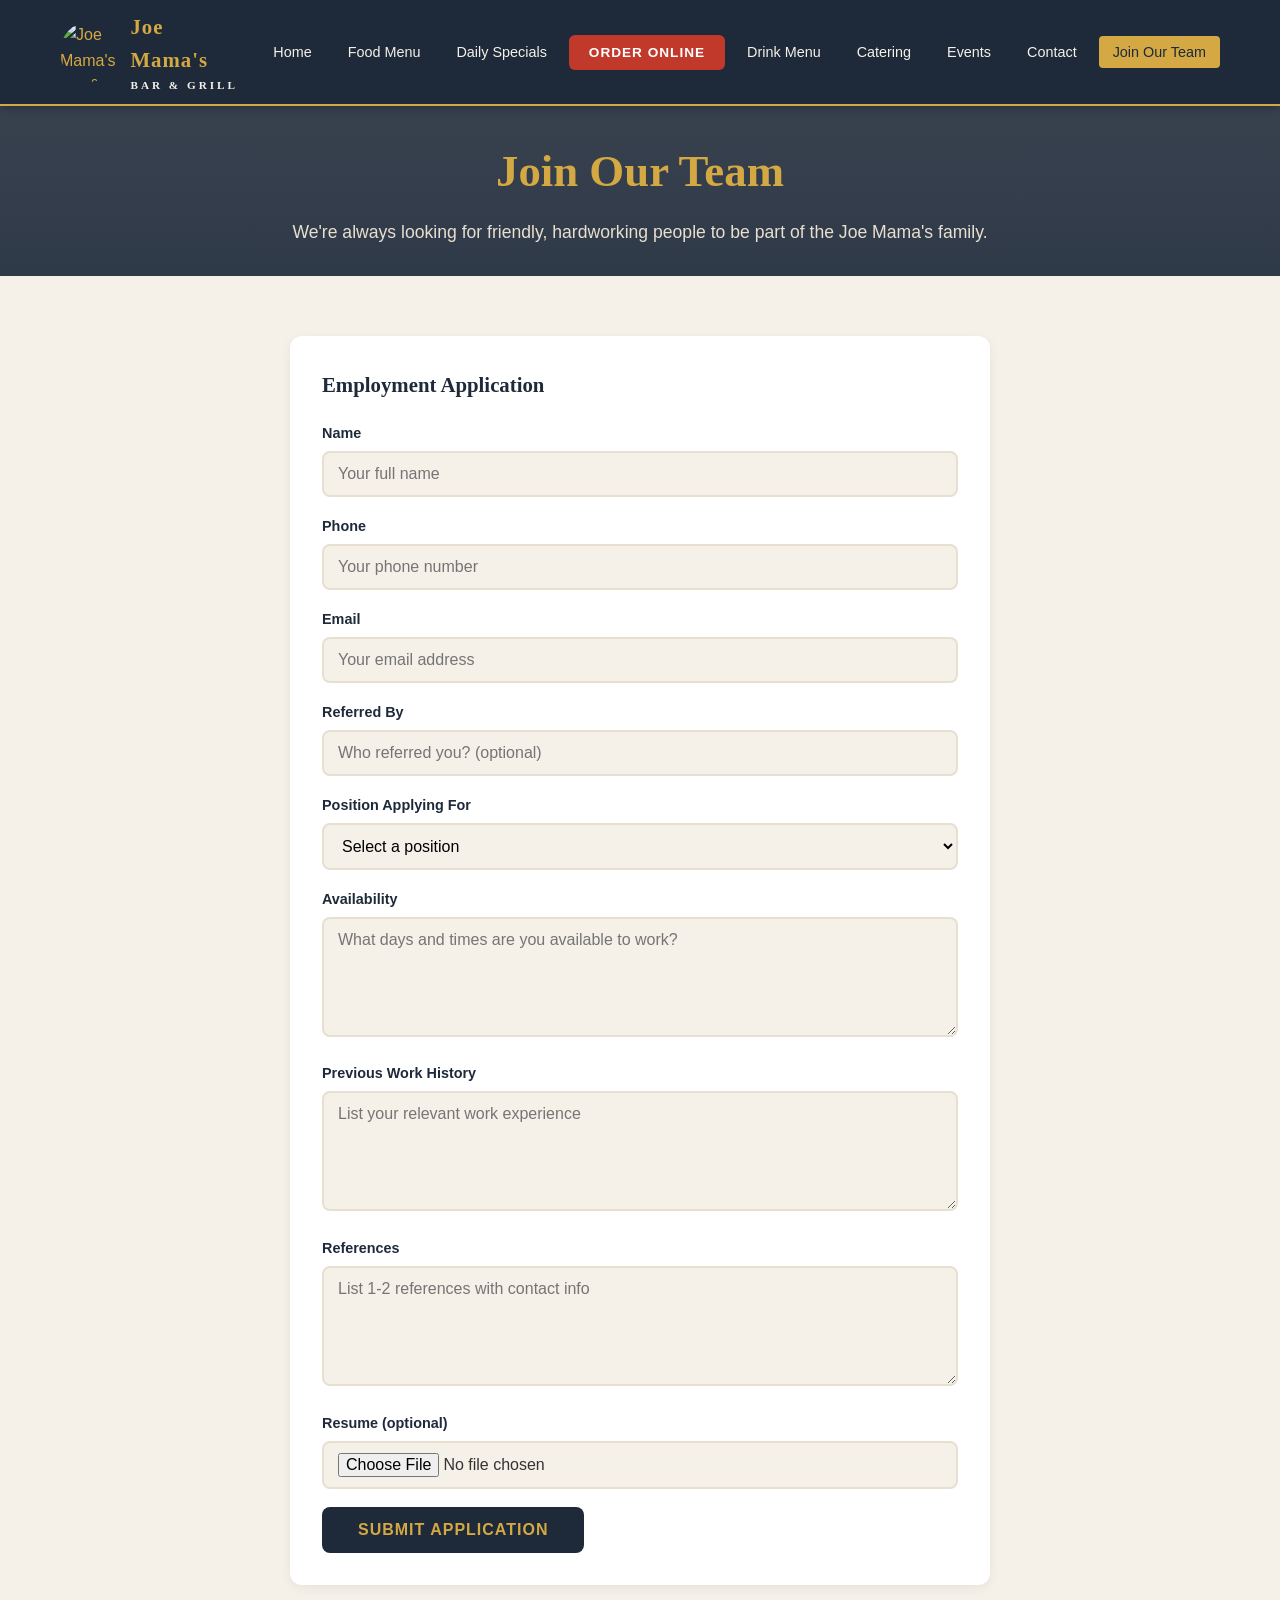
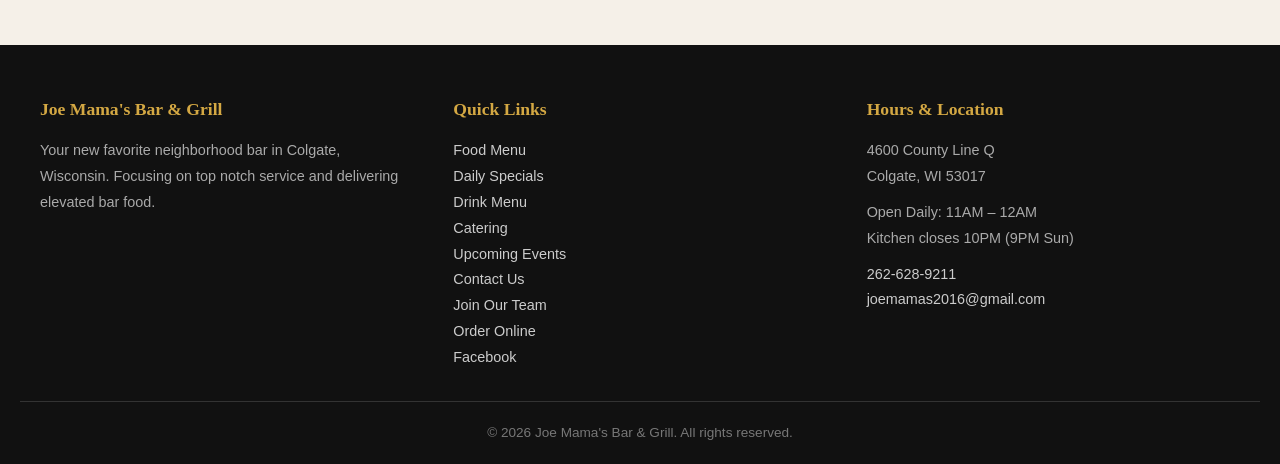
==== careers.html @ 6d46931b "Add Join Our Team page with employment application form New careers page with Formspree-powered appl" ====
<!DOCTYPE html>
<html lang="en">
<head>
  <meta charset="UTF-8">
  <meta name="viewport" content="width=device-width, initial-scale=1.0">
  <title>Join Our Team | Joe Mama's Bar & Grill</title>
  <meta name="description" content="Apply to join the Joe Mama's Bar & Grill team in Colgate, WI. We're hiring line cooks, bartenders, servers, and more.">
  <link rel="stylesheet" href="assets/style.css?v=20">
  <link rel="icon" href="assets/images/logo.png">
</head>
<body>

  <!-- HEADER -->
  <header>
    <div class="header-inner">
      <a href="index.html" class="logo">
        <img src="assets/images/logo.png" alt="Joe Mama's Bar & Grill Logo">
        <div class="logo-text">Joe Mama's<span>Bar &amp; Grill</span></div>
      </a>
      <a href="https://onlineordering.rmpos.com/Order/?wci=3OLl6gTd" target="_blank" class="order-btn-mobile">Order Online</a>
      <button class="menu-toggle" aria-label="Toggle navigation" onclick="document.querySelector('nav ul').classList.toggle('open')">
        <span></span><span></span><span></span>
      </button>
      <nav>
        <ul>
          <li><a href="index.html">Home</a></li>
          <li><a href="menu.html">Food Menu</a></li>
          <li><a href="specials.html">Daily Specials</a></li>
          <li><a href="https://onlineordering.rmpos.com/Order/?wci=3OLl6gTd" target="_blank" class="order-btn">Order Online</a></li>
          <li><a href="drinks.html">Drink Menu</a></li>
          <li><a href="catering.html">Catering</a></li>
          <li><a href="events.html">Events</a></li>
          <li><a href="contact.html">Contact</a></li>
          <li><a href="careers.html" class="active">Join Our Team</a></li>
        </ul>
      </nav>
    </div>
  </header>

  <!-- PAGE HERO -->
  <section class="page-hero">
    <h1>Join Our Team</h1>
    <p>We're always looking for friendly, hardworking people to be part of the Joe Mama's family.</p>
  </section>

  <!-- APPLICATION FORM -->
  <section class="section">
    <div class="contact-form" style="max-width:700px; margin:0 auto;">
      <h3>Employment Application</h3>
      <form action="https://formspree.io/f/mkodgoey" method="POST" enctype="multipart/form-data">
        <input type="hidden" name="_subject" value="New Job Application">
        <div class="form-group">
          <label for="name">Name</label>
          <input type="text" id="name" name="name" required placeholder="Your full name">
        </div>
        <div class="form-group">
          <label for="phone">Phone</label>
          <input type="tel" id="phone" name="phone" required placeholder="Your phone number">
        </div>
        <div class="form-group">
          <label for="email">Email</label>
          <input type="email" id="email" name="email" required placeholder="Your email address">
        </div>
        <div class="form-group">
          <label for="referred">Referred By</label>
          <input type="text" id="referred" name="referred_by" placeholder="Who referred you? (optional)">
        </div>
        <div class="form-group">
          <label for="position">Position Applying For</label>
          <select id="position" name="position" required>
            <option value="" disabled selected>Select a position</option>
            <option value="Line Cook">Line Cook</option>
            <option value="Bartender">Bartender</option>
            <option value="Server">Server</option>
            <option value="Dishwasher">Dishwasher</option>
            <option value="Other">Other</option>
          </select>
        </div>
        <div class="form-group">
          <label for="availability">Availability</label>
          <textarea id="availability" name="availability" required placeholder="What days and times are you available to work?"></textarea>
        </div>
        <div class="form-group">
          <label for="work-history">Previous Work History</label>
          <textarea id="work-history" name="work_history" placeholder="List your relevant work experience"></textarea>
        </div>
        <div class="form-group">
          <label for="references">References</label>
          <textarea id="references" name="references" placeholder="List 1-2 references with contact info"></textarea>
        </div>
        <div class="form-group">
          <label for="resume">Resume (optional)</label>
          <input type="file" id="resume" name="resume" accept=".pdf,.doc,.docx">
        </div>
        <button type="submit" class="btn-submit">Submit Application</button>
      </form>
    </div>
  </section>

  <!-- FOOTER -->
  <footer>
    <div class="footer-grid">
      <div class="footer-col">
        <h4>Joe Mama's Bar &amp; Grill</h4>
        <p>Your new favorite neighborhood bar in Colgate, Wisconsin. Focusing on top notch service and delivering elevated bar food.</p>
      </div>
      <div class="footer-col">
        <h4>Quick Links</h4>
        <ul>
          <li><a href="menu.html">Food Menu</a></li>
          <li><a href="specials.html">Daily Specials</a></li>
          <li><a href="drinks.html">Drink Menu</a></li>
          <li><a href="catering.html">Catering</a></li>
          <li><a href="events.html">Upcoming Events</a></li>
          <li><a href="contact.html">Contact Us</a></li>
          <li><a href="careers.html">Join Our Team</a></li>
          <li><a href="https://onlineordering.rmpos.com/Order/?wci=3OLl6gTd" target="_blank">Order Online</a></li>
          <li><a href="https://www.facebook.com/JoeMamasBarandGrill" target="_blank">Facebook</a></li>
        </ul>
      </div>
      <div class="footer-col">
        <h4>Hours &amp; Location</h4>
        <p>4600 County Line Q<br>Colgate, WI 53017</p>
        <p style="margin-top:10px;">Open Daily: 11AM &ndash; 12AM<br>Kitchen closes 10PM (9PM Sun)</p>
        <p style="margin-top:10px;"><a href="tel:262-628-9211">262-628-9211</a><br><a href="mailto:joemamas2016@gmail.com">joemamas2016@gmail.com</a></p>
      </div>
    </div>
    <div class="footer-bottom">&copy; 2026 Joe Mama's Bar &amp; Grill. All rights reserved.</div>
  </footer>

</body>
</html>
---- assets/style.css ----
/* ===== RESET & BASE ===== */
*, *::before, *::after { box-sizing: border-box; margin: 0; padding: 0; }

:root {
  --navy: #1e2a3a;
  --navy-light: #2a3a4e;
  --gold: #d4a843;
  --gold-light: #e8c97a;
  --cream: #f5f0e8;
  --cream-dark: #e8dfd0;
  --white: #ffffff;
  --dark: #111111;
  --text: #333333;
  --text-light: #666666;
  --red: #c0392b;
  --green: #27ae60;
}

html { scroll-behavior: smooth; }

body {
  font-family: 'Segoe UI', Tahoma, Geneva, Verdana, sans-serif;
  color: var(--text);
  background: var(--cream);
  line-height: 1.6;
  -webkit-font-smoothing: antialiased;
}

img { max-width: 100%; height: auto; display: block; }
a { color: var(--gold); text-decoration: none; transition: color 0.3s; }
a:hover { color: var(--gold-light); }
ul { list-style: none; }

.container { max-width: 1200px; margin: 0 auto; padding: 0 20px; }

/* ===== HEADER / NAV ===== */
header {
  background: var(--navy);
  position: sticky;
  top: 0;
  z-index: 1000;
  box-shadow: 0 2px 10px rgba(0,0,0,0.3);
  border-bottom: 2px solid var(--gold);
}

.header-inner {
  display: flex;
  align-items: center;
  gap: 15px;
  padding: 10px 20px;
  max-width: 1200px;
  margin: 0 auto;
}

.logo { display: flex; align-items: center; gap: 12px; }
.logo img { height: 60px; width: 60px; border-radius: 50%; }
.logo-text {
  font-family: Georgia, 'Times New Roman', serif;
  font-size: 1.3rem;
  color: var(--gold);
  font-weight: bold;
  letter-spacing: 1px;
}
.logo-text span { display: block; font-size: 0.7rem; color: var(--cream); letter-spacing: 3px; text-transform: uppercase; }

nav ul {
  display: flex;
  gap: 8px;
  align-items: center;
}

nav a {
  color: var(--cream);
  padding: 8px 14px;
  border-radius: 4px;
  font-size: 0.9rem;
  font-weight: 500;
  transition: all 0.3s;
  white-space: nowrap;
}

nav a:hover, nav a.active {
  background: var(--gold);
  color: var(--navy);
}

nav .order-btn {
  background: var(--red);
  color: var(--white);
  padding: 10px 20px;
  border-radius: 6px;
  font-weight: 700;
  text-transform: uppercase;
  letter-spacing: 1px;
  font-size: 0.85rem;
}

nav .order-btn:hover {
  background: #e74c3c;
  color: var(--white);
}

/* Mobile order button (hidden on desktop) */
.order-btn-mobile { display: none; }

/* Mobile menu toggle */
.menu-toggle {
  display: none;
  background: none;
  border: none;
  cursor: pointer;
  padding: 8px;
}
.menu-toggle span {
  display: block;
  width: 28px;
  height: 3px;
  background: var(--cream);
  margin: 5px 0;
  border-radius: 2px;
  transition: all 0.3s;
}

/* ===== HERO ===== */
.hero {
  position: relative;
  background: linear-gradient(rgba(30,42,58,0.85), rgba(30,42,58,0.9)), url('images/sunset.jpg') center/cover no-repeat;
  color: var(--white);
  text-align: center;
  height: calc(100vh - 120px);
  height: calc(100dvh - 120px);
}

.hero-content {
  padding-top: 20px;
}

.hero-content h1 {
  font-family: Georgia, 'Times New Roman', serif;
  font-size: 3.5rem;
  color: var(--gold);
  margin-bottom: 20px;
  text-shadow: 2px 2px 4px rgba(0,0,0,0.3);
}

.hero-content p {
  font-size: 1.3rem;
  color: var(--cream);
  margin-bottom: 30px;
  max-width: 600px;
  margin-left: auto;
  margin-right: auto;
}

/* Hero fade-in animation */
@keyframes heroFadeIn {
  from { opacity: 0; }
  to { opacity: 1; }
}

.specials-layout {
  opacity: 0;
  animation: heroFadeIn 3s ease-out forwards;
  animation-delay: 1.5s;
}

.hero-specials-title {
  font-family: Georgia, 'Times New Roman', serif;
  font-size: 2.2rem;
  color: var(--gold);
  margin-bottom: 10px;
}

/* Hero carousel — absolute with hard bottom boundary, overflow clips content */
.hero-carousel {
  position: absolute;
  top: 0;
  left: 0;
  right: 0;
  bottom: 80px;
  overflow: clip;
  display: flex;
  align-items: center;
  justify-content: center;
  padding: 0 20px;
}

.hero-slide {
  display: none;
  width: 100%;
  justify-content: center;
}

.hero-slide.active {
  display: flex;
}

.hero-slide.swipe-out-left,
.hero-slide.swipe-out-right {
  position: absolute;
  top: 0; left: 0; right: 0;
  display: flex;
}
.hero-slide.swipe-out-left {
  animation: slideOutLeft 0.35s ease forwards;
}
.hero-slide.swipe-in-right {
  display: flex;
  animation: slideInRight 0.35s ease forwards;
}
.hero-slide.swipe-out-right {
  animation: slideOutRight 0.35s ease forwards;
}
.hero-slide.swipe-in-left {
  display: flex;
  animation: slideInLeft 0.35s ease forwards;
}

@keyframes slideOutLeft {
  to { transform: translateX(-100%); opacity: 0; }
}
@keyframes slideInRight {
  from { transform: translateX(100%); opacity: 0; }
  to { transform: translateX(0); opacity: 1; }
}
@keyframes slideOutRight {
  to { transform: translateX(100%); opacity: 0; }
}
@keyframes slideInLeft {
  from { transform: translateX(-100%); opacity: 0; }
  to { transform: translateX(0); opacity: 1; }
}

/* Button + dots — positioned in the reserved 80px zone at bottom */
.hero-buttons {
  position: absolute;
  bottom: 105px;
  left: 0;
  right: 0;
  display: flex;
  gap: 15px;
  justify-content: center;
}

.hero-dots {
  position: absolute;
  bottom: 83px;
  left: 0;
  right: 0;
  display: flex;
  justify-content: center;
  gap: 10px;
}
.hero-dot {
  width: 10px;
  height: 10px;
  border-radius: 50%;
  background: rgba(255,255,255,0.35);
  cursor: pointer;
  transition: all 0.3s;
}
.hero-dot.active {
  background: var(--gold);
  transform: scale(1.2);
}

.btn {
  display: inline-block;
  padding: 14px 32px;
  border-radius: 6px;
  font-weight: 700;
  font-size: 1rem;
  text-transform: uppercase;
  letter-spacing: 1px;
  transition: all 0.3s;
  border: 2px solid transparent;
  cursor: pointer;
}

.btn-primary {
  background: var(--gold);
  color: var(--navy);
  border-color: var(--gold);
}
.btn-primary:hover {
  background: var(--gold-light);
  color: var(--navy);
  border-color: var(--gold-light);
  transform: translateY(-2px);
}

.btn-red {
  background: var(--red);
  color: var(--white);
  border-color: var(--red);
}
.btn-red:hover {
  background: #e74c3c;
  color: var(--white);
  transform: translateY(-2px);
}

/* ===== INFO BAR ===== */
.info-bar {
  background: var(--gold);
  color: var(--navy);
  text-align: center;
  padding: 12px 20px;
  font-weight: 600;
  font-size: 1rem;
}
.info-bar a { color: var(--navy); font-weight: 800; }
.info-bar a:hover { color: var(--dark); }
.info-bar-dash { }
.info-bar-break { display: none; }

/* ===== SECTIONS ===== */
.section {
  padding: 60px 20px;
}
.section--alt { background: var(--white); }
.section--dark { background: var(--navy); color: var(--cream); }

.section-title {
  font-family: Georgia, 'Times New Roman', serif;
  font-size: 2.2rem;
  color: var(--navy);
  text-align: center;
  margin-bottom: 10px;
}
.section--dark .section-title { color: var(--gold); }

.section-subtitle {
  text-align: center;
  color: var(--text-light);
  margin-bottom: 40px;
  font-size: 1.05rem;
}
.section--dark .section-subtitle { color: var(--cream-dark); }

.section-divider {
  width: 80px;
  height: 3px;
  background: var(--gold);
  margin: 15px auto 30px;
  border-radius: 2px;
}

/* ===== WHAT WE'RE ALL ABOUT (in hero slide) ===== */
.hero-slide .section-divider {
  background: var(--gold);
}

/* Feature rotator - single glass card with cycling content */
.feature-rotator {
  position: relative;
  overflow: hidden;
  height: fit-content;
  background: rgba(255,255,255,0.08);
  backdrop-filter: blur(12px);
  -webkit-backdrop-filter: blur(12px);
  border: 1px solid rgba(255,255,255,0.2);
  border-radius: 14px;
  max-width: 500px;
  flex-shrink: 0;
  margin: 0 auto;
  box-shadow: 0 4px 20px rgba(0,0,0,0.15);
}
.feature-rotator-item {
  position: absolute;
  top: 0;
  left: 0;
  right: 0;
  padding: 18px 22px;
  opacity: 0;
  transition: opacity 0.8s ease;
  pointer-events: none;
}
.feature-rotator-item.active {
  position: relative;
  opacity: 1;
  pointer-events: auto;
}
.feature-rotator-item h3 {
  font-family: Georgia, 'Times New Roman', serif;
  font-size: 1.4rem;
  color: var(--gold);
  margin-bottom: 12px;
}
.feature-rotator-item p {
  color: var(--cream);
  font-size: 1.05rem;
  line-height: 1.6;
}

/* ===== SPECIALS PREVIEW (HOMEPAGE) ===== */
.specials-layout {
  display: flex;
  flex-direction: column;
  gap: 15px;
  max-width: 1200px;
  margin: 0 auto;
  width: 100%;
}

.specials-row {
  display: flex;
  gap: 10px;
  justify-content: center;
  flex-wrap: nowrap;
}

.specials-row .special-card {
  flex: 0 0 calc(16.666% - 12px);
  white-space: nowrap;
}

.specials-row--today {
  margin-bottom: 5px;
}

.specials-row--today .special-card {
  max-width: 100%;
  flex: 1 1 100%;
  width: 100%;
  font-size: 1.4em;
  padding: 112px 20px;
}

.special-card.special-card--today .day {
  font-size: 2rem;
  color: var(--gold) !important;
  white-space: nowrap;
}
.special-card.special-card--today .item {
  font-size: 1.6rem;
}
.special-card.special-card--today .price {
  font-size: 1.5rem;
}

.special-card.special-card--today {
  overflow: hidden;
}

.special-card {
  background: rgba(255,255,255,0.05);
  backdrop-filter: blur(12px);
  -webkit-backdrop-filter: blur(12px);
  border: 1px solid var(--gold);
  border-radius: 14px;
  padding: 14px 12px;
  text-align: center;
  transition: all 0.3s;
  box-shadow: 0 4px 20px rgba(0,0,0,0.15);
}
.special-card:hover {
  border-color: rgba(212,168,67,0.5);
  background: rgba(255,255,255,0.15);
  box-shadow: 0 8px 30px rgba(0,0,0,0.25);
  transform: translateY(-2px);
}
.special-card .day {
  font-family: Georgia, 'Times New Roman', serif;
  color: var(--gold);
  font-size: 1.2rem;
  font-weight: bold;
  margin-bottom: 8px;
}
.special-card .item { color: var(--cream); font-size: 0.9rem; margin-bottom: 4px; white-space: nowrap; }
.special-card .price { color: var(--gold-light); font-weight: 700; font-size: 1rem; white-space: nowrap; }

/* ===== MENU PAGE ===== */
.page-hero {
  background: linear-gradient(rgba(30,42,58,0.88), rgba(30,42,58,0.92)), url('images/header-wood.png') center/cover;
  color: var(--white);
  text-align: center;
  padding: 30px 20px;
}
.page-hero h1 {
  font-family: Georgia, 'Times New Roman', serif;
  font-size: 2.8rem;
  color: var(--gold);
  margin-bottom: 10px;
}
.page-hero p { color: var(--cream-dark); font-size: 1.1rem; }

.menu-nav {
  background: var(--white);
  border-bottom: 2px solid var(--cream-dark);
  padding: 15px 20px;
  text-align: center;
  position: sticky;
  top: 80px;
  z-index: 100;
}
.menu-nav a {
  display: inline-block;
  padding: 8px 16px;
  margin: 4px;
  background: var(--cream);
  color: var(--navy);
  border-radius: 20px;
  font-size: 0.85rem;
  font-weight: 600;
  transition: all 0.3s;
}
.menu-nav a:hover, .menu-nav a.active {
  background: var(--gold);
  color: var(--navy);
}

.menu-section { max-width: 900px; margin: 0 auto; }

.menu-category {
  margin-bottom: 50px;
}

.menu-category h2 {
  font-family: Georgia, 'Times New Roman', serif;
  font-size: 1.8rem;
  color: var(--navy);
  border-bottom: 2px solid var(--gold);
  padding-bottom: 10px;
  margin-bottom: 25px;
}

.menu-item {
  display: flex;
  justify-content: space-between;
  align-items: flex-start;
  padding: 12px 0;
  border-bottom: 1px solid var(--cream-dark);
}
.menu-item:last-child { border-bottom: none; }

.menu-item-info { flex: 1; padding-right: 20px; }
.menu-item-name {
  font-weight: 700;
  font-size: 1.05rem;
  color: var(--navy);
}
.menu-item-desc {
  font-size: 0.9rem;
  color: var(--text-light);
  margin-top: 4px;
}
.menu-item-price {
  font-weight: 700;
  color: var(--gold);
  font-size: 1.05rem;
  white-space: nowrap;
}
.menu-item-prices {
  text-align: right;
}
.menu-item-prices .price-line {
  font-size: 0.9rem;
  color: var(--text-light);
}
.menu-item-prices .price-line strong {
  color: var(--gold);
}

.menu-note {
  background: var(--cream);
  border-left: 4px solid var(--gold);
  padding: 12px 16px;
  margin: 15px 0;
  font-size: 0.9rem;
  color: var(--text-light);
  border-radius: 0 6px 6px 0;
}

/* ===== DAILY SPECIALS ===== */
.specials-page-grid {
  display: grid;
  gap: 25px;
  max-width: 900px;
  margin: 0 auto;
}

.daily-special-card {
  background: var(--white);
  border-radius: 12px;
  overflow: hidden;
  box-shadow: 0 3px 12px rgba(0,0,0,0.06);
}
.daily-special-card .day-header {
  background: var(--navy);
  color: var(--gold);
  padding: 14px 24px;
  font-family: Georgia, 'Times New Roman', serif;
  font-size: 1.3rem;
  font-weight: bold;
}
.daily-special-card .day-header .badge {
  background: var(--gold);
  color: var(--navy);
  font-size: 0.7rem;
  padding: 3px 8px;
  border-radius: 10px;
  margin-left: 10px;
  font-family: 'Segoe UI', sans-serif;
  vertical-align: middle;
  text-transform: uppercase;
  font-weight: 700;
}
.daily-special-card .day-body { padding: 20px 24px; }
.daily-special-card .special-item {
  display: flex;
  justify-content: space-between;
  align-items: flex-start;
  padding: 10px 0;
  border-bottom: 1px solid var(--cream-dark);
}
.daily-special-card .special-item:last-child { border-bottom: none; }
.special-item-info { flex: 1; }
.special-item-name { font-weight: 700; color: var(--navy); font-size: 1.05rem; }
.special-item-desc { font-size: 0.9rem; color: var(--text-light); margin-top: 3px; }
.special-item-price { font-weight: 700; color: var(--gold); font-size: 1.05rem; white-space: nowrap; }

/* ===== DRINK MENU ===== */
.drink-category { margin-bottom: 50px; }
.drink-category h2 {
  font-family: Georgia, 'Times New Roman', serif;
  font-size: 1.8rem;
  color: var(--navy);
  border-bottom: 2px solid var(--gold);
  padding-bottom: 10px;
  margin-bottom: 20px;
}
.drink-item {
  padding: 12px 0;
  border-bottom: 1px solid var(--cream-dark);
}
.drink-item:last-child { border-bottom: none; }
.drink-item-name {
  font-weight: 700;
  color: var(--navy);
  font-size: 1.05rem;
}
.drink-item-desc {
  font-size: 0.9rem;
  color: var(--text-light);
  margin-top: 4px;
  font-style: italic;
}
.drink-grid {
  display: grid;
  grid-template-columns: repeat(auto-fill, minmax(220px, 1fr));
  gap: 8px;
}
.drink-grid-item {
  padding: 6px 0;
  font-size: 0.95rem;
  color: var(--text);
}
.drink-subcategory {
  font-weight: 700;
  font-size: 0.85rem;
  color: var(--navy-light);
  margin: 15px 0 8px;
  text-transform: uppercase;
  letter-spacing: 1px;
}

/* ===== EVENTS PAGE ===== */
.events-content {
  max-width: 800px;
  margin: 0 auto;
  text-align: center;
}
.events-content p {
  font-size: 1.1rem;
  color: var(--text-light);
  margin-bottom: 20px;
}
.events-gallery {
  display: grid;
  grid-template-columns: 1fr;
  gap: 30px;
  margin-top: 30px;
  max-width: 600px;
  margin-left: auto;
  margin-right: auto;
}
.events-gallery img {
  border-radius: 10px;
  box-shadow: 0 4px 15px rgba(0,0,0,0.1);
  width: 100%;
  object-fit: cover;
}

/* ===== CONTACT PAGE ===== */
.contact-grid {
  display: grid;
  grid-template-columns: 1fr 1fr;
  gap: 40px;
  max-width: 1000px;
  margin: 0 auto;
}

.contact-info-card {
  background: var(--white);
  border-radius: 12px;
  padding: 32px;
  box-shadow: 0 3px 12px rgba(0,0,0,0.06);
}
.contact-info-card h3 {
  font-family: Georgia, 'Times New Roman', serif;
  color: var(--navy);
  font-size: 1.3rem;
  margin-bottom: 20px;
}

.contact-detail {
  display: flex;
  align-items: flex-start;
  gap: 12px;
  margin-bottom: 16px;
}
.contact-detail .icon {
  font-size: 1.3rem;
  min-width: 30px;
  text-align: center;
}
.contact-detail .label {
  font-weight: 700;
  color: var(--navy);
  font-size: 0.85rem;
  text-transform: uppercase;
  letter-spacing: 0.5px;
}
.contact-detail .value {
  color: var(--text);
  font-size: 1rem;
}
.contact-detail a { color: var(--gold); }
.contact-detail a:hover { color: var(--gold-light); }

.hours-table {
  width: 100%;
  margin-top: 10px;
}
.hours-table tr td {
  padding: 6px 0;
  border-bottom: 1px solid var(--cream-dark);
}
.hours-table tr td:first-child {
  font-weight: 600;
  color: var(--navy);
}
.hours-table tr td:last-child {
  text-align: right;
  color: var(--text-light);
}

.contact-form {
  background: var(--white);
  border-radius: 12px;
  padding: 32px;
  box-shadow: 0 3px 12px rgba(0,0,0,0.06);
}
.contact-form h3 {
  font-family: Georgia, 'Times New Roman', serif;
  color: var(--navy);
  font-size: 1.3rem;
  margin-bottom: 20px;
}
.form-group { margin-bottom: 18px; }
.form-group label {
  display: block;
  font-weight: 600;
  color: var(--navy);
  margin-bottom: 6px;
  font-size: 0.9rem;
}
.form-group input,
.form-group textarea,
.form-group select {
  width: 100%;
  padding: 12px 14px;
  border: 2px solid var(--cream-dark);
  border-radius: 8px;
  font-size: 1rem;
  font-family: inherit;
  transition: border-color 0.3s;
  background: var(--cream);
}
.form-group input:focus,
.form-group textarea:focus,
.form-group select:focus {
  outline: none;
  border-color: var(--gold);
  background: var(--white);
}
.form-group select {
  appearance: auto;
  cursor: pointer;
}
.form-group input[type="file"] {
  padding: 10px 14px;
  cursor: pointer;
}
.form-group textarea { resize: vertical; min-height: 120px; }

.btn-submit {
  background: var(--navy);
  color: var(--gold);
  border: none;
  padding: 14px 36px;
  border-radius: 8px;
  font-size: 1rem;
  font-weight: 700;
  cursor: pointer;
  transition: all 0.3s;
  text-transform: uppercase;
  letter-spacing: 1px;
}
.btn-submit:hover {
  background: var(--gold);
  color: var(--navy);
}

.map-container {
  margin-top: 40px;
  border-radius: 12px;
  overflow: hidden;
  box-shadow: 0 3px 12px rgba(0,0,0,0.06);
}
.map-container iframe {
  width: 100%;
  height: 400px;
  border: none;
}

/* ===== PHOTO GALLERY ===== */
.photo-gallery {
  display: grid;
  grid-template-columns: repeat(4, 1fr);
  gap: 12px;
  max-width: 1200px;
  margin: 0 auto;
}
.gallery-item {
  display: block;
  border-radius: 10px;
  overflow: hidden;
  aspect-ratio: 1;
  cursor: pointer;
  box-shadow: 0 3px 12px rgba(0,0,0,0.08);
  transition: transform 0.3s, box-shadow 0.3s;
}
.gallery-item:hover {
  transform: translateY(-4px);
  box-shadow: 0 8px 25px rgba(0,0,0,0.15);
}
.gallery-item img {
  width: 100%;
  height: 100%;
  object-fit: cover;
  transition: transform 0.4s;
}
.gallery-item:hover img {
  transform: scale(1.05);
}

/* Lightbox */
.lightbox {
  display: none;
  position: fixed;
  top: 0; left: 0; right: 0; bottom: 0;
  background: rgba(0,0,0,0.92);
  z-index: 2000;
  align-items: center;
  justify-content: center;
}
.lightbox.open {
  display: flex;
}
.lightbox-img {
  max-width: 90vw;
  max-height: 90vh;
  border-radius: 8px;
  box-shadow: 0 8px 40px rgba(0,0,0,0.5);
  object-fit: contain;
}
.lightbox-close {
  position: absolute;
  top: 20px; right: 25px;
  background: none;
  border: none;
  color: var(--white);
  font-size: 2.5rem;
  cursor: pointer;
  line-height: 1;
  transition: color 0.3s;
  z-index: 2001;
}
.lightbox-close:hover { color: var(--gold); }
.lightbox-prev,
.lightbox-next {
  position: absolute;
  top: 50%;
  transform: translateY(-50%);
  background: none;
  border: none;
  color: var(--white);
  font-size: 2.5rem;
  cursor: pointer;
  padding: 15px;
  transition: color 0.3s;
  z-index: 2001;
}
.lightbox-prev { left: 15px; }
.lightbox-next { right: 15px; }
.lightbox-prev:hover,
.lightbox-next:hover { color: var(--gold); }

/* ===== FOOTER ===== */
footer {
  background: var(--dark);
  color: var(--cream-dark);
  padding: 50px 20px 20px;
}

.footer-grid {
  display: grid;
  grid-template-columns: repeat(auto-fit, minmax(250px, 1fr));
  gap: 40px;
  max-width: 1200px;
  margin: 0 auto 30px;
}

.footer-col h4 {
  font-family: Georgia, 'Times New Roman', serif;
  color: var(--gold);
  font-size: 1.1rem;
  margin-bottom: 15px;
}
.footer-col p, .footer-col li {
  font-size: 0.9rem;
  line-height: 1.8;
  color: #aaa;
}
.footer-col a { color: #ccc; }
.footer-col a:hover { color: var(--gold); }

.footer-bottom {
  text-align: center;
  padding-top: 20px;
  border-top: 1px solid #333;
  font-size: 0.85rem;
  color: #777;
}

/* ===== RESPONSIVE ===== */
@media (max-width: 768px) {
  .header-inner { gap: 10px; }
  .logo { flex-shrink: 0; }
  .order-btn-mobile {
    display: inline-block;
    background: var(--red);
    color: var(--white);
    padding: 7px 12px;
    border-radius: 6px;
    font-weight: 700;
    text-transform: uppercase;
    letter-spacing: 0.5px;
    font-size: 0.65rem;
    white-space: nowrap;
  }
  .order-btn-mobile:hover { background: #e74c3c; color: var(--white); }
  .menu-toggle { display: block; margin-left: auto; }
  nav ul { display: none; }
  nav ul.open {
    display: flex;
    flex-direction: column;
    position: absolute;
    top: 80px;
    left: 0;
    right: 0;
    background: var(--navy);
    padding: 20px;
    gap: 5px;
    box-shadow: 0 4px 15px rgba(0,0,0,0.3);
  }
  nav ul.open a { display: block; text-align: center; }

  .info-bar { font-size: 0.8rem; padding: 10px 15px; }
  .info-bar-break { display: block; }
  .info-bar-dash { display: none; }

  .hero { height: calc(100vh - 120px); height: calc(100dvh - 120px); }
  .hero-carousel { padding: 15px 10px 0; bottom: 80px; align-items: flex-start; }
  .hero-content { padding-top: 5px; }
  .hero-buttons { bottom: 78px; }
  .hero-buttons .btn { padding: 10px 24px; }
  .hero-dots { bottom: 56px; }
  .specials-layout { max-width: 100%; gap: 8px; }
  .specials-row--today { justify-content: center; margin-bottom: 0; }
  .specials-row { gap: 6px; }
  .special-card { padding: 10px 8px; }
  .special-card.special-card--today .day { font-size: 1.1rem; }
  .special-card.special-card--today .item { font-size: 0.9rem; }
  .special-card.special-card--today .price { font-size: 1rem; }
  .specials-row--today .special-card { padding: 18px 12px; font-size: 1em; }
  .hero-content h1 { font-size: 2.2rem; }
  .hero-content p { font-size: 1.1rem; }

  /* Specials cards - stack on mobile */
  .specials-row {
    flex-wrap: wrap;
    justify-content: center;
  }
  .specials-row .special-card {
    flex: 0 0 calc(33.333% - 8px);
    min-width: 0;
  }
  .specials-row--today .special-card {
    width: 100% !important;
    max-width: 100% !important;
    flex: 1 1 100% !important;
    white-space: normal;
    box-sizing: border-box;
  }
  .specials-row .special-card { white-space: normal; overflow: hidden; }
  .special-card .item { white-space: normal; }
  .special-card .price { white-space: normal; }

  .feature-rotator-item {
    padding: 14px 16px;
  }
  .feature-rotator-item h3 { font-size: 1.15rem; margin-bottom: 8px; }
  .feature-rotator-item p { font-size: 0.9rem; line-height: 1.5; }

  .hero-buttons .btn { width: 80%; max-width: 280px; text-align: center; }

  .photo-gallery { grid-template-columns: repeat(3, 1fr); gap: 8px; }

  .contact-grid { grid-template-columns: 1fr; }

  .logo-text { font-size: 1rem; white-space: nowrap; }
  .logo-text span { white-space: nowrap; }
  .logo img { height: 45px; width: 45px; }

  .page-hero h1 { font-size: 2rem; }
  .section-title { font-size: 1.8rem; }

  .menu-nav { top: 65px; }
  .menu-nav a { font-size: 0.75rem; padding: 6px 10px; }
}

@media (max-width: 480px) {
  .hero-content h1 { font-size: 1.8rem; }
  .btn { padding: 12px 24px; font-size: 0.9rem; }
  .photo-gallery { grid-template-columns: repeat(2, 1fr); }
  .specials-grid { grid-template-columns: 1fr; }

  .specials-row .special-card {
    flex: 0 0 calc(50% - 6px);
  }
  .special-card { padding: 10px 8px; }
  .special-card .day { font-size: 1rem; }
  .special-card .item { font-size: 0.8rem; }
  .special-card .price { font-size: 0.85rem; }
}
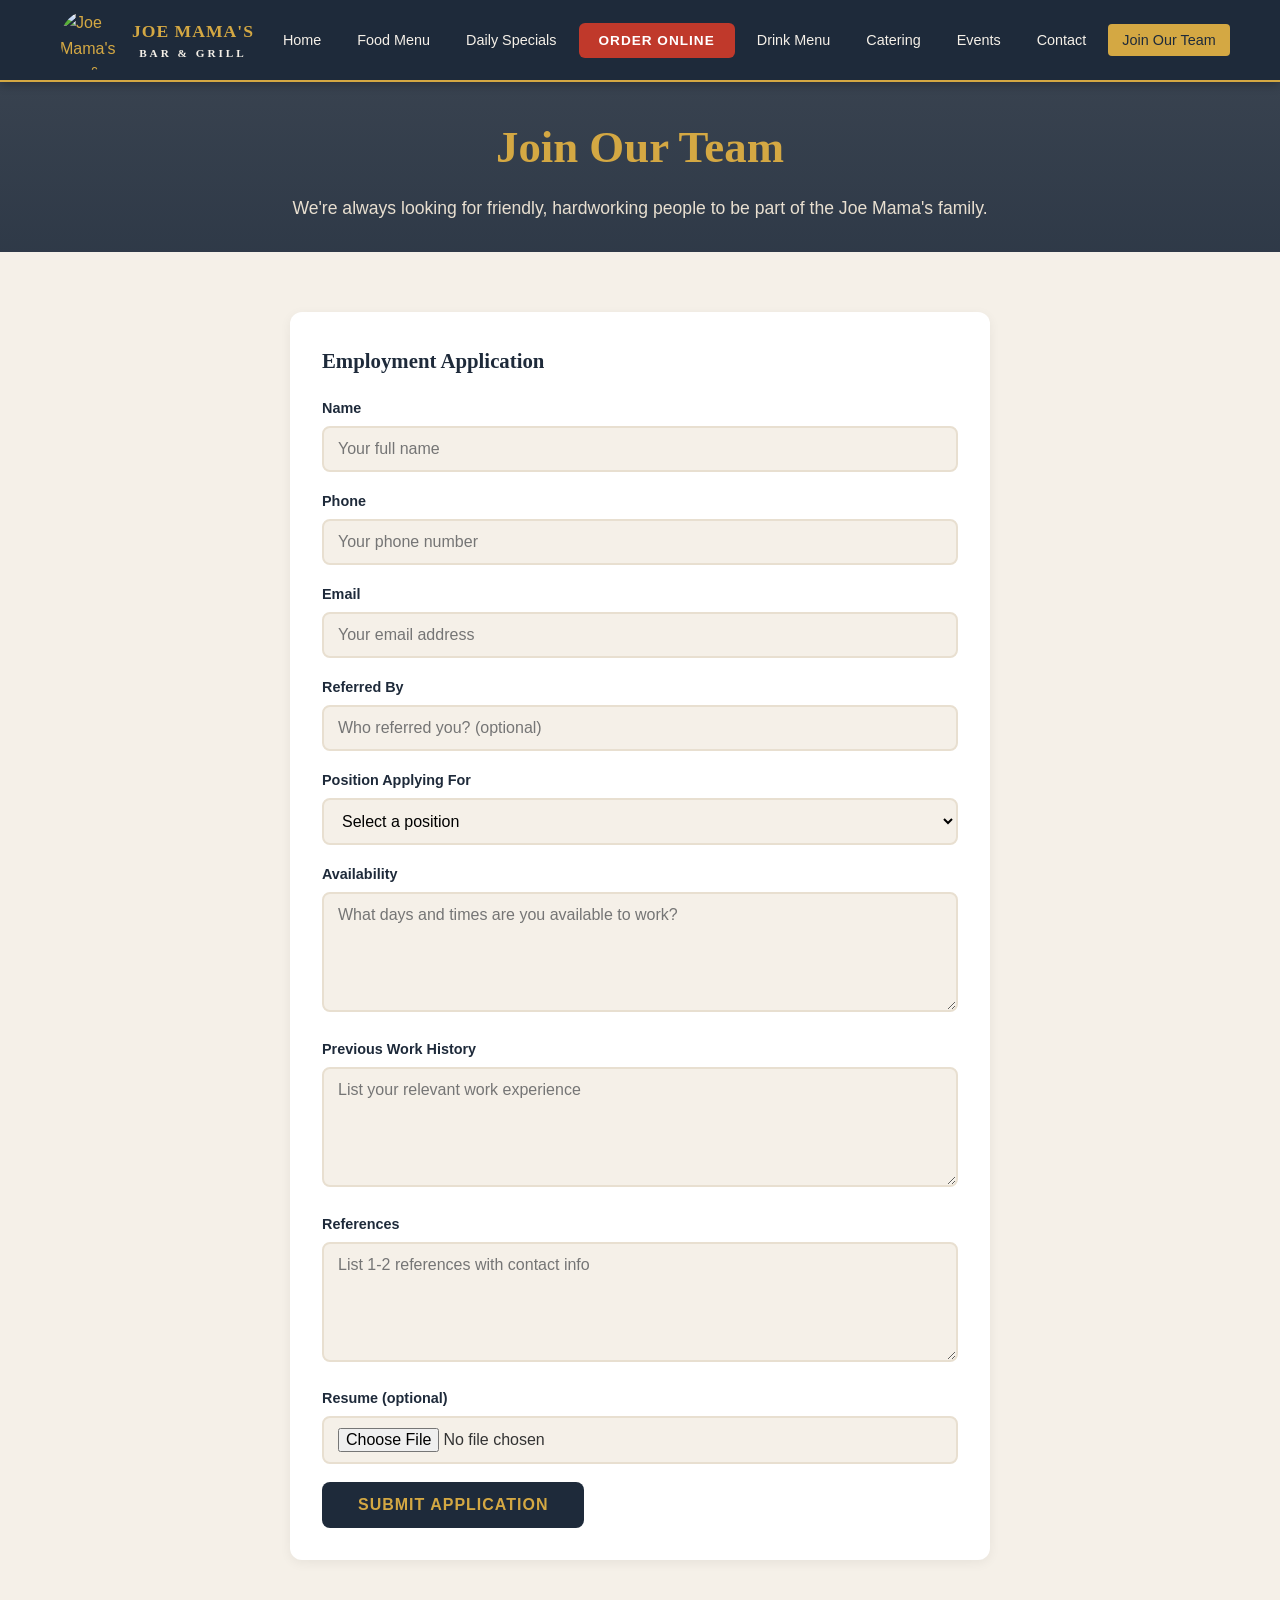
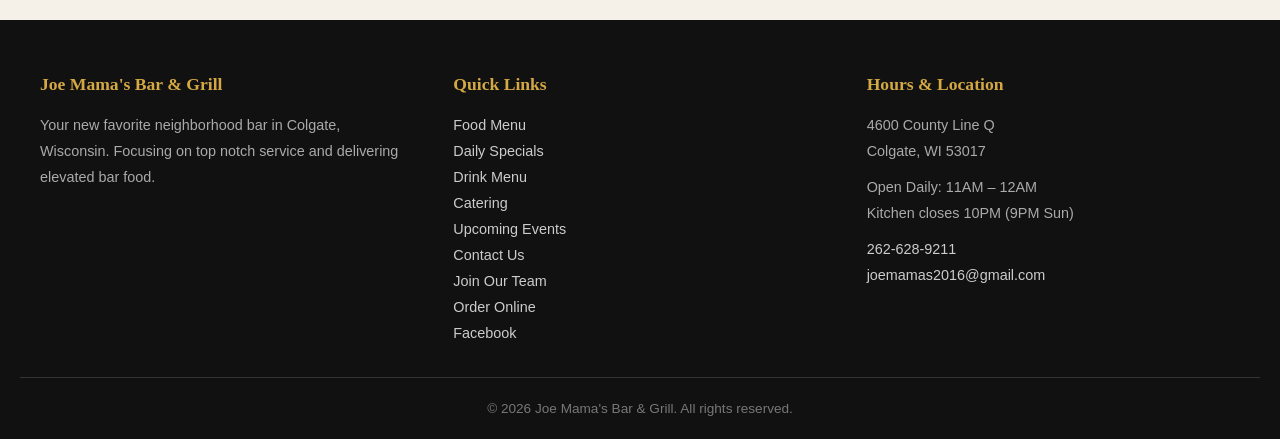
==== commit d50d9eef: "Switch online ordering links to Toast" ====
--- a/careers.html
+++ b/careers.html
@@ -17,7 +17,7 @@
         <img src="assets/images/logo.png" alt="Joe Mama's Bar & Grill Logo">
         <div class="logo-text">Joe Mama's<span>Bar &amp; Grill</span></div>
       </a>
-      <a href="https://onlineordering.rmpos.com/Order/?wci=3OLl6gTd" target="_blank" class="order-btn-mobile">Order Online</a>
+      <a href="https://order.toasttab.com/online/joe-mamas-bar-grill" target="_blank" rel="noopener noreferrer" class="order-btn-mobile">Order Online</a>
       <button class="menu-toggle" aria-label="Toggle navigation" onclick="document.querySelector('nav ul').classList.toggle('open')">
         <span></span><span></span><span></span>
       </button>
@@ -26,7 +26,7 @@
           <li><a href="index.html">Home</a></li>
           <li><a href="menu.html">Food Menu</a></li>
           <li><a href="specials.html">Daily Specials</a></li>
-          <li><a href="https://onlineordering.rmpos.com/Order/?wci=3OLl6gTd" target="_blank" class="order-btn">Order Online</a></li>
+          <li><a href="https://order.toasttab.com/online/joe-mamas-bar-grill" target="_blank" rel="noopener noreferrer" class="order-btn">Order Online</a></li>
           <li><a href="drinks.html">Drink Menu</a></li>
           <li><a href="catering.html">Catering</a></li>
           <li><a href="events.html">Events</a></li>
@@ -114,8 +114,8 @@
           <li><a href="events.html">Upcoming Events</a></li>
           <li><a href="contact.html">Contact Us</a></li>
           <li><a href="careers.html">Join Our Team</a></li>
-          <li><a href="https://onlineordering.rmpos.com/Order/?wci=3OLl6gTd" target="_blank">Order Online</a></li>
-          <li><a href="https://www.facebook.com/JoeMamasBarandGrill" target="_blank">Facebook</a></li>
+          <li><a href="https://order.toasttab.com/online/joe-mamas-bar-grill" target="_blank" rel="noopener noreferrer">Order Online</a></li>
+          <li><a href="https://www.facebook.com/JoeMamasBarandGrill" target="_blank" rel="noopener noreferrer">Facebook</a></li>
         </ul>
       </div>
       <div class="footer-col">
--- a/assets/style.css
+++ b/assets/style.css
@@ -56,10 +56,13 @@
 .logo img { height: 60px; width: 60px; border-radius: 50%; }
 .logo-text {
   font-family: Georgia, 'Times New Roman', serif;
-  font-size: 1.3rem;
+  font-size: 1.1rem;
   color: var(--gold);
   font-weight: bold;
   letter-spacing: 1px;
+  white-space: nowrap;
+  text-transform: uppercase;
+  text-align: center;
 }
 .logo-text span { display: block; font-size: 0.7rem; color: var(--cream); letter-spacing: 3px; text-transform: uppercase; }
 
@@ -229,6 +232,64 @@
 @keyframes slideInLeft {
   from { transform: translateX(-100%); opacity: 0; }
   to { transform: translateX(0); opacity: 1; }
+}
+
+/* Hero image slide — full-bleed banner */
+.hero-slide-image-link {
+  display: flex;
+  align-items: center;
+  justify-content: center;
+  width: 100%;
+  height: 100%;
+}
+.hero-slide-img {
+  width: 100%;
+  height: 100%;
+  object-fit: contain;
+}
+
+/* GoFundMe slide */
+.gofundme-slide {
+  display: flex;
+  flex-direction: column;
+  align-items: center;
+  padding-top: 15px;
+}
+.gofundme-card {
+  background: rgba(255,255,255,0.08);
+  backdrop-filter: blur(12px);
+  -webkit-backdrop-filter: blur(12px);
+  border: 1px solid rgba(255,255,255,0.2);
+  border-radius: 14px;
+  max-width: 800px;
+  width: 100%;
+  padding: 24px 28px;
+  text-align: center;
+  box-shadow: 0 4px 20px rgba(0,0,0,0.15);
+}
+.gofundme-text {
+  color: var(--cream);
+  font-size: 1.05rem;
+  line-height: 1.6;
+  max-width: 100%;
+}
+.btn-gofundme {
+  display: inline-block;
+  background: var(--green);
+  color: var(--white);
+  border-color: var(--green);
+  padding: 14px 36px;
+  border-radius: 6px;
+  font-weight: 700;
+  font-size: 1.05rem;
+  text-transform: uppercase;
+  letter-spacing: 1px;
+  transition: all 0.3s;
+}
+.btn-gofundme:hover {
+  background: #2ecc71;
+  color: var(--white);
+  transform: translateY(-2px);
 }
 
 /* Button + dots — positioned in the reserved 80px zone at bottom */
@@ -917,6 +978,37 @@
 .lightbox-next { right: 15px; }
 .lightbox-prev:hover,
 .lightbox-next:hover { color: var(--gold); }
+
+/* ===== MAPS POPUP ===== */
+.maps-popup {
+  display: none;
+  position: absolute;
+  bottom: calc(100% + 10px);
+  left: 50%;
+  transform: translateX(-50%);
+  background: var(--white);
+  border-radius: 10px;
+  box-shadow: 0 4px 20px rgba(0,0,0,0.15);
+  overflow: hidden;
+  z-index: 10;
+}
+.maps-popup.open { display: flex; flex-direction: column; }
+.maps-popup a {
+  padding: 14px 28px;
+  color: var(--navy);
+  font-weight: 600;
+  font-size: 1rem;
+  text-align: center;
+  white-space: nowrap;
+  transition: background 0.2s;
+}
+.maps-popup a:hover {
+  background: var(--cream);
+  color: var(--navy);
+}
+.maps-popup a + a {
+  border-top: 1px solid var(--cream-dark);
+}
 
 /* ===== FOOTER ===== */
 footer {
